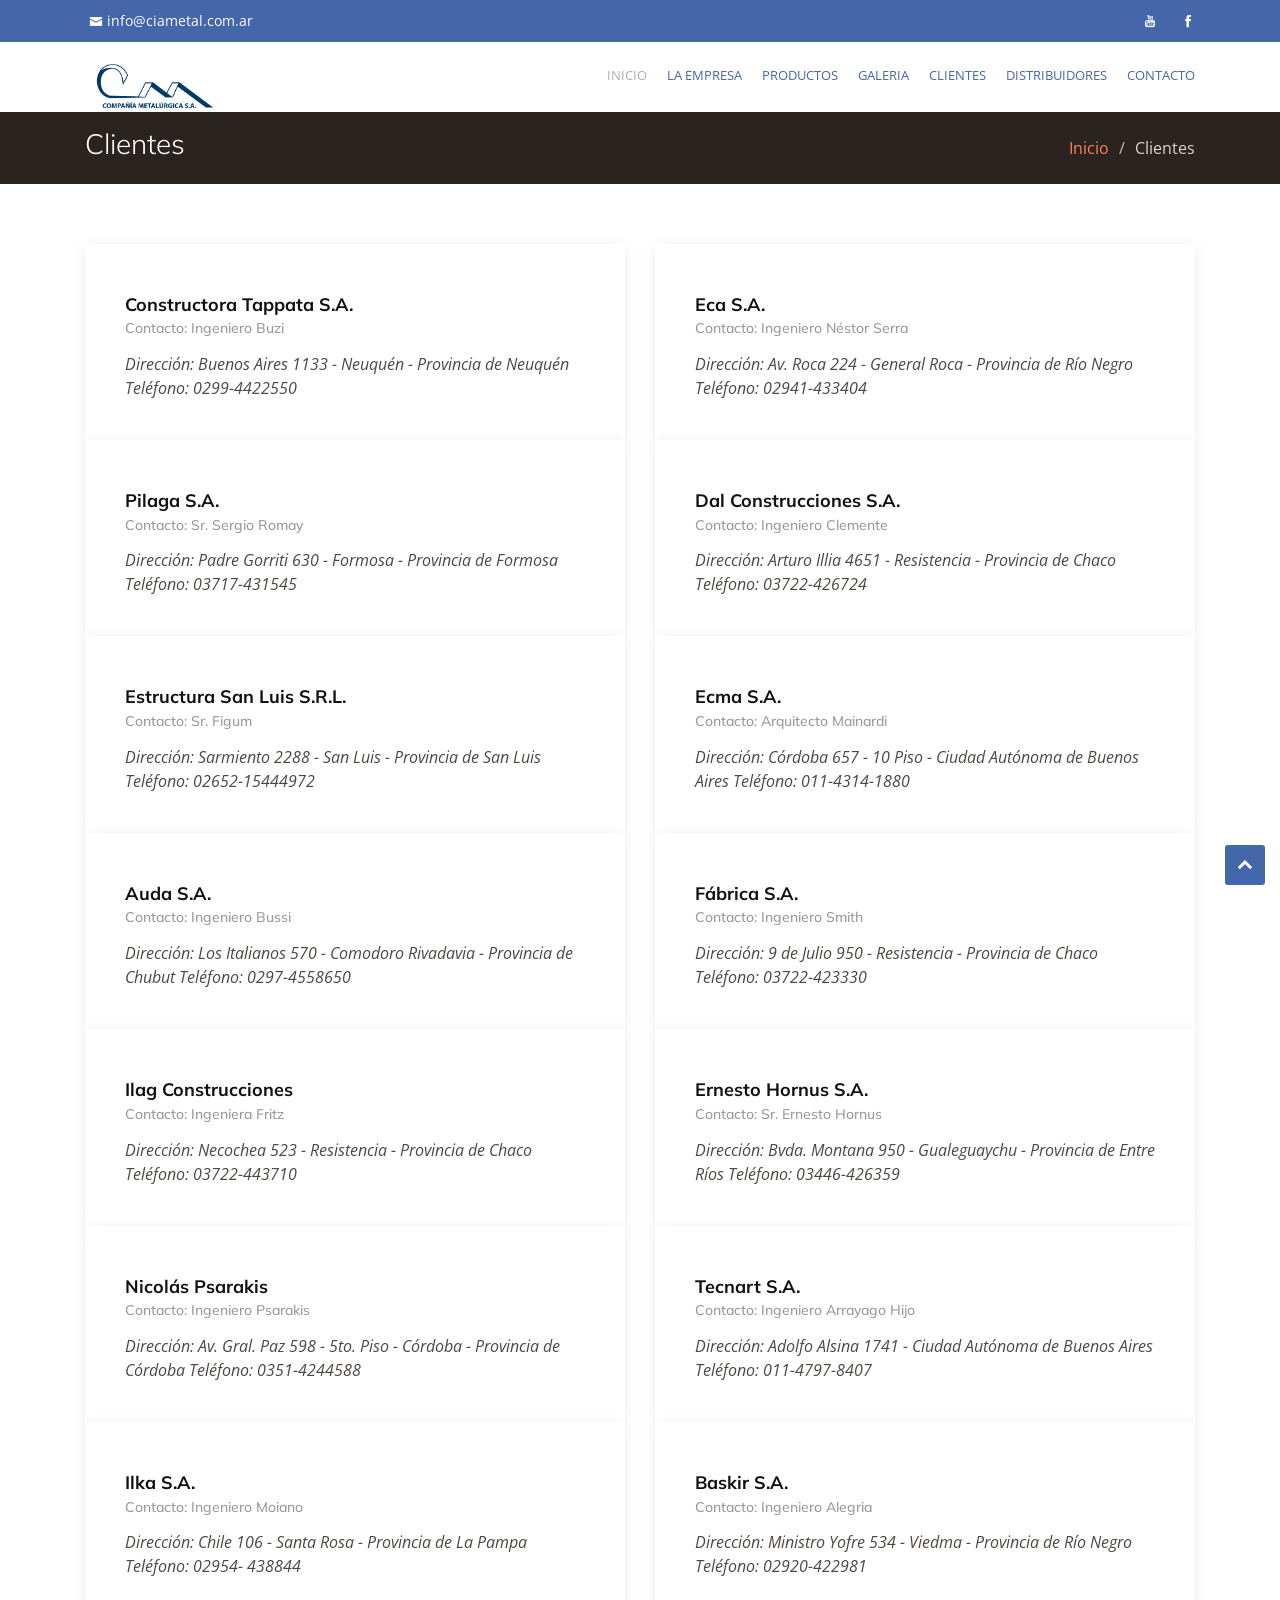
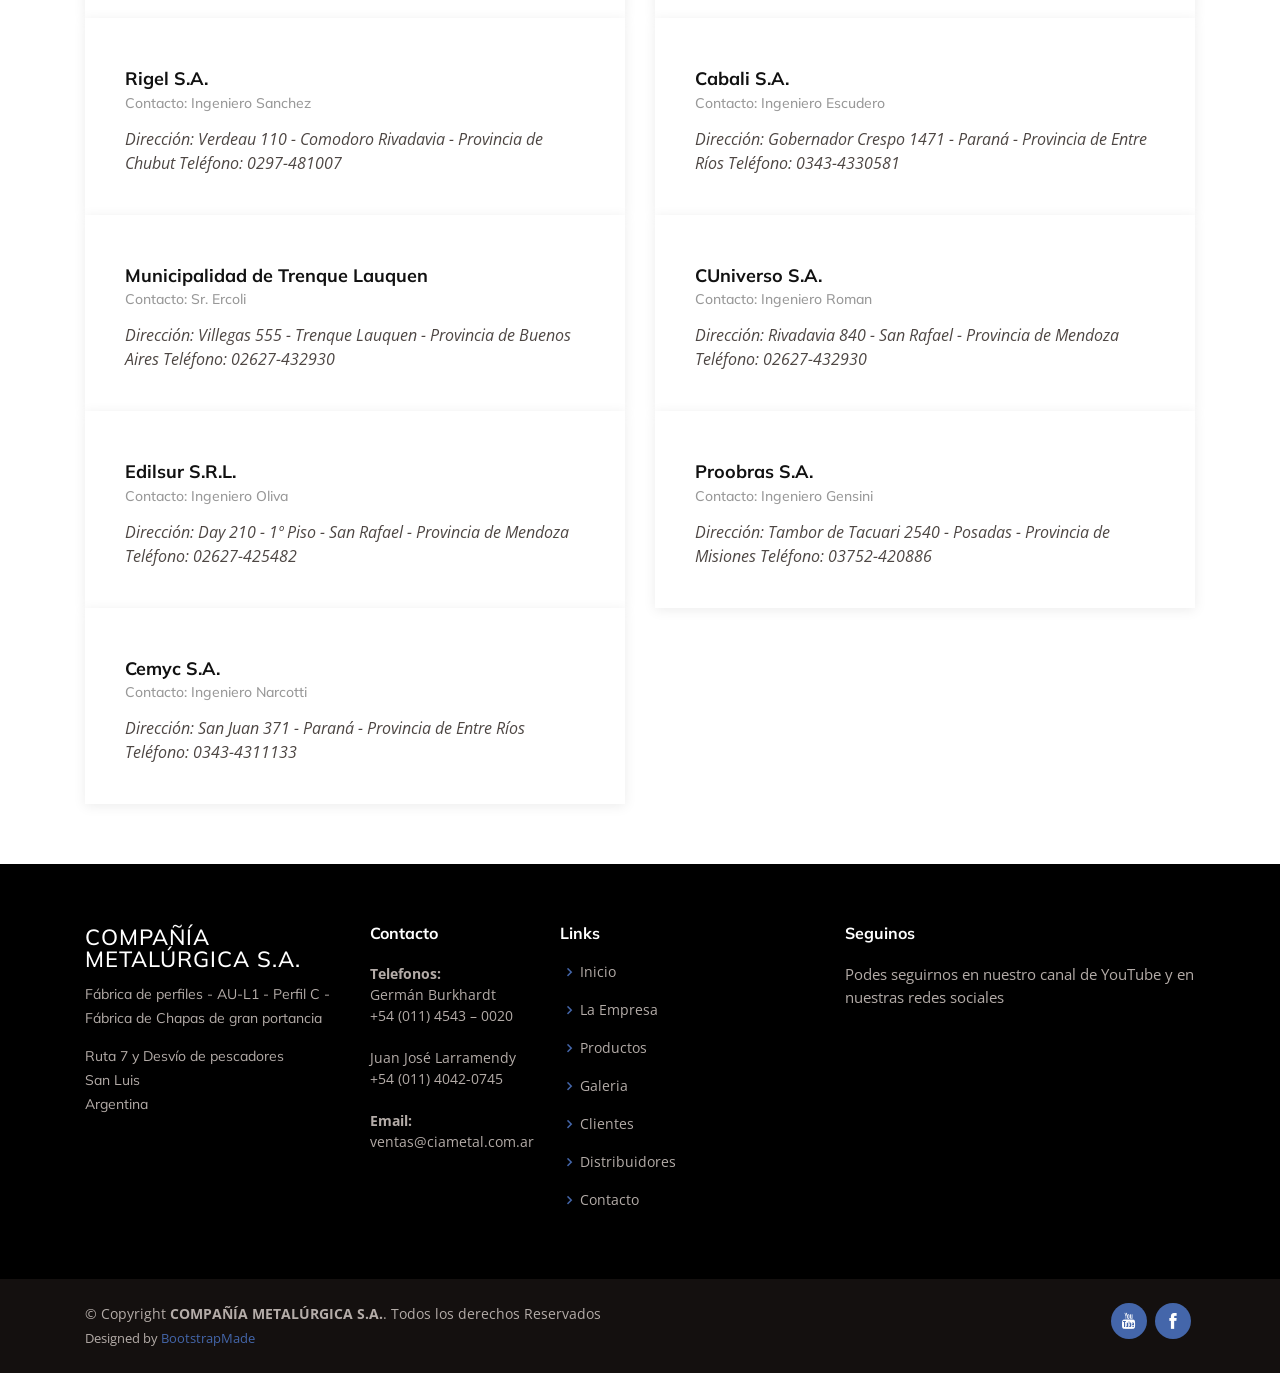
==== clientes.html @ a0fe84e1 "ver2 web" ====
<!DOCTYPE html>
<html lang="es">

<head>
  <meta charset="utf-8">
  <meta content="width=device-width, initial-scale=1.0" name="viewport">

  <title>COMPAÑÍA METALÚRGICA S.A</title>
  <meta content="" name="descriptison">
  <meta content="" name="keywords">

  <!-- Favicons -->
  <link href="assets/img/icono.jpg" rel="icon">
  <link href="assets/img/icono.jpg" rel="apple-touch-icon">

  <!-- Google Fonts -->
  <link href="https://fonts.googleapis.com/css?family=Open+Sans:300,300i,400,400i,600,600i,700,700i|Muli:300,300i,400,400i,500,500i,600,600i,700,700i|Poppins:300,300i,400,400i,500,500i,600,600i,700,700i" rel="stylesheet">

  <!-- Vendor CSS Files -->
  <link href="assets/vendor/bootstrap/css/bootstrap.min.css" rel="stylesheet">
  <link href="assets/vendor/icofont/icofont.min.css" rel="stylesheet">
  <link href="assets/vendor/boxicons/css/boxicons.min.css" rel="stylesheet">
  <link href="assets/vendor/animate.css/animate.min.css" rel="stylesheet">
  <link href="assets/vendor/venobox/venobox.css" rel="stylesheet">
  <link href="assets/vendor/owl.carousel/assets/owl.carousel.min.css" rel="stylesheet">
  <link href="assets/vendor/aos/aos.css" rel="stylesheet">

  <!-- Template Main CSS File -->
  <link href="assets/css/style.css" rel="stylesheet">

  <!-- =======================================================
  * Template Name: Flattern - v2.0.1
  * Template URL: https://bootstrapmade.com/flattern-multipurpose-bootstrap-template/
  * Author: BootstrapMade.com
  * License: https://bootstrapmade.com/license/
  ======================================================== -->
</head>

<body>

  <!-- ======= Top Bar ======= -->
  <section id="topbar" class="d-none d-lg-block">
    <div class="container d-flex">
      <div class="contact-info mr-auto">
        <i class="icofont-envelope"></i><a href="mailto:contact@example.com">info@ciametal.com.ar</a>
     <!--   <i class="icofont-phone"></i> +54  55488 55 -->
      </div>
      <div class="social-links">
        <a href="https://www.youtube.com/channel/UCcjMZsXqapHqZpVg-65POzA" class="YouTube"><i class="icofont-youtube"></i></a>
        <a href="https://www.facebook.com/ciametalurgica" class="facebook"><i class="icofont-facebook"></i></a>
      </div>
    </div>
  </section>

  <!-- ======= Header ======= -->
  <header id="header">
    <div class="container d-flex">

      <div class="logo mr-auto">
        <!-- <h1 class="text-light"><a href="index.html">COMPAÑÍA METALÚRGICA S.A.</a></h1>-->
        <!-- Uncomment below if you prefer to use an image logo -->
        <a href="index.html"><img src="assets/img/logo1.png" alt="" class="img-fluid"></a>
      </div>

      <nav class="nav-menu d-none d-lg-block">
        <ul>
          <li class="active"><a href="index.html">Inicio</a></li>
          <li><a href="laEmpresa.html">La empresa</a></li>
          <li><a href="productos.html">Productos</a></li>
          <li><a href="galeria.html">Galeria</a></li>
          <li><a href="clientes.html">Clientes</a></li>
          <li><a href="distribuidores.html">Distribuidores</a></li>
          <li><a href="contacto.html">Contacto</a></li>

        </ul>
      </nav><!-- .nav-menu -->

    </div>
  </header><!-- End Header -->

  <main id="main">

    <!-- ======= Breadcrumbs ======= -->
    <section id="breadcrumbs" class="breadcrumbs">
      <div class="container">

        <div class="d-flex justify-content-between align-items-center">
          <h2>Clientes</h2>
          <ol>
            <li><a href="index.html">Inicio</a></li>
            <li>Clientes</li>
          </ol>
        </div>

      </div>
    </section><!-- End Breadcrumbs -->

    <!-- ======= Testimonials Section ======= -->
    <section id="testimonials" class="testimonials">
      <div class="container">

        <div class="row">

          <div class="col-lg-6" data-aos="fade-up">
            <div class="testimonial-item">
              <h3>Constructora Tappata S.A.</h3>
              <h4>Contacto: Ingeniero Buzi</h4>
              <p>
                Dirección: Buenos Aires 1133 - Neuquén - Provincia de Neuquén
                Teléfono: 0299-4422550
              </p>
            </div>
          </div>

          <div class="col-lg-6" data-aos="fade-up">
            <div class="testimonial-item">
              <h3>Eca S.A.</h3>
              <h4>Contacto: Ingeniero Néstor Serra</h4>
              <p>
                Dirección: Av. Roca 224 - General Roca - Provincia de  Río Negro
                Teléfono: 02941-433404
              </p>
            </div>
          </div>

          <div class="col-lg-6" data-aos="fade-up">
            <div class="testimonial-item">
              <h3>Pilaga S.A.</h3>
              <h4>Contacto: Sr. Sergio Romay</h4>
              <p>
                Dirección: Padre Gorriti 630 - Formosa - Provincia de Formosa
                Teléfono: 03717-431545
              </p>
            </div>
          </div>

          <div class="col-lg-6" data-aos="fade-up">
            <div class="testimonial-item">
              <h3>Dal Construcciones S.A.</h3>
              <h4>Contacto: Ingeniero Clemente</h4>
              <p>
                Dirección: Arturo Illia 4651 - Resistencia - Provincia de Chaco
                Teléfono: 03722-426724
              </p>
            </div>
          </div>

          <div class="col-lg-6" data-aos="fade-up">
            <div class="testimonial-item">
              <h3>Estructura San Luis S.R.L.</h3>
              <h4>Contacto: Sr. Figum</h4>
              <p>
                Dirección: Sarmiento 2288 - San Luis - Provincia de San Luis
                Teléfono: 02652-15444972
              </p>
            </div>
          </div>

          <div class="col-lg-6" data-aos="fade-up">
            <div class="testimonial-item">
              <h3>Ecma S.A.</h3>
              <h4>Contacto: Arquitecto  Mainardi</h4>
              <p>
                Dirección: Córdoba 657 - 10 Piso - Ciudad Autónoma de Buenos Aires
                Teléfono: 011-4314-1880 
              </p>
            </div>
          </div>

          <div class="col-lg-6" data-aos="fade-up">
            <div class="testimonial-item">
              <h3>Auda S.A.</h3>
              <h4>Contacto: Ingeniero Bussi</h4>
              <p>
                Dirección: Los Italianos  570 - Comodoro Rivadavia - Provincia de Chubut
                Teléfono: 0297-4558650
              </p>
            </div>
          </div>

          <div class="col-lg-6" data-aos="fade-up">
            <div class="testimonial-item">
              <h3>Fábrica S.A.</h3>
              <h4>Contacto: Ingeniero Smith</h4>
              <p>
                Dirección: 9 de Julio 950 - Resistencia - Provincia de Chaco
                Teléfono: 03722-423330
              </p>
            </div>
          </div>

          <div class="col-lg-6" data-aos="fade-up">
            <div class="testimonial-item">
              <h3>Ilag Construcciones</h3>
              <h4>Contacto: Ingeniera Fritz</h4>
              <p>
                Dirección: Necochea 523 - Resistencia - Provincia de Chaco
                Teléfono: 03722-443710
              </p>
            </div>
          </div>

          <div class="col-lg-6" data-aos="fade-up">
            <div class="testimonial-item">
              <h3>Ernesto Hornus S.A.</h3>
              <h4>Contacto: Sr. Ernesto Hornus</h4>
              <p>
                Dirección: Bvda. Montana  950 - Gualeguaychu - Provincia de Entre Ríos
                Teléfono: 03446-426359
              </p>
            </div>
          </div>

          <div class="col-lg-6" data-aos="fade-up">
            <div class="testimonial-item">
              <h3>Nicolás Psarakis</h3>
              <h4>Contacto: Ingeniero Psarakis</h4>
              <p>
                Dirección: Av. Gral. Paz  598 - 5to. Piso - Córdoba - Provincia de  Córdoba
                Teléfono: 0351-4244588
              </p>
            </div>
          </div>

          <div class="col-lg-6" data-aos="fade-up">
            <div class="testimonial-item">
              <h3>Tecnart S.A.</h3>
              <h4>Contacto: Ingeniero Arrayago Hijo</h4>
              <p>
                Dirección: Adolfo Alsina 1741 - Ciudad Autónoma de Buenos Aires
                Teléfono: 011-4797-8407
              </p>
            </div>
          </div>

          <div class="col-lg-6" data-aos="fade-up">
            <div class="testimonial-item">
              <h3>Ilka S.A.</h3>
              <h4>Contacto: Ingeniero Moiano</h4>
              <p>
                Dirección: Chile 106 - Santa Rosa - Provincia de La Pampa
                Teléfono: 02954- 438844
              </p>
            </div>
          </div>

          <div class="col-lg-6" data-aos="fade-up">
            <div class="testimonial-item">
              <h3>Baskir S.A.</h3>
              <h4>Contacto: Ingeniero Alegria</h4>
              <p>
                Dirección: Ministro Yofre 534 - Viedma - Provincia de Río Negro
                Teléfono: 02920-422981
              </p>
            </div>
          </div>

          <div class="col-lg-6" data-aos="fade-up">
            <div class="testimonial-item">
              <h3>Rigel S.A.</h3>
              <h4>Contacto: Ingeniero Sanchez</h4>
              <p>
                Dirección: Verdeau 110 - Comodoro Rivadavia - Provincia de Chubut
                Teléfono: 0297-481007
              </p>
            </div>
          </div>

          <div class="col-lg-6" data-aos="fade-up">
            <div class="testimonial-item">
              <h3>Cabali S.A.</h3>
              <h4>Contacto: Ingeniero Escudero</h4>
              <p>
                Dirección: Gobernador Crespo 1471 - Paraná - Provincia de Entre Ríos
                Teléfono: 0343-4330581
              </p>
            </div>
          </div>

          <div class="col-lg-6" data-aos="fade-up">
            <div class="testimonial-item">
              <h3>Municipalidad de Trenque Lauquen</h3>
              <h4>Contacto: Sr.  Ercoli</h4>
              <p>
                Dirección: Villegas 555 - Trenque Lauquen - Provincia de Buenos Aires
                Teléfono: 02627-432930
              </p>
            </div>
          </div>

          <div class="col-lg-6" data-aos="fade-up">
            <div class="testimonial-item">
              <h3>CUniverso S.A.</h3>
              <h4>Contacto: Ingeniero Roman</h4>
              <p>
                Dirección: Rivadavia 840 - San Rafael - Provincia de Mendoza
                Teléfono: 02627-432930
              </p>
            </div>
          </div>

          <div class="col-lg-6" data-aos="fade-up">
            <div class="testimonial-item">
              <h3>Edilsur S.R.L.</h3>
              <h4>Contacto: Ingeniero Oliva</h4>
              <p>
                Dirección: Day 210 - 1º Piso - San Rafael - Provincia de Mendoza
                Teléfono: 02627-425482
              </p>
            </div>
          </div>

          <div class="col-lg-6" data-aos="fade-up">
            <div class="testimonial-item">
              <h3>Proobras S.A.</h3>
              <h4>Contacto: Ingeniero Gensini</h4>
              <p>
                Dirección: Tambor de Tacuari 2540 - Posadas - Provincia de Misiones
                Teléfono: 03752-420886
              </p>
            </div>
          </div>

          <div class="col-lg-6" data-aos="fade-up">
            <div class="testimonial-item">
              <h3>Cemyc S.A.</h3>
              <h4>Contacto: Ingeniero Narcotti</h4>
              <p>
                Dirección: San Juan 371 - Paraná - Provincia de Entre Ríos
                Teléfono: 0343-4311133
              </p>
            </div>
          </div>

        </div>

      </div>
    </section><!-- End Testimonials Section -->

  </main><!-- End #main -->

  <!-- ======= Footer ======= -->
  <footer id="footer">

    <div class="footer-top">
      <div class="container">
        <div class="row">

          <div class="col-lg-3 col-md-6 footer-contact">
            <h3>COMPAÑÍA METALÚRGICA S.A.</h3>
            <p>Fábrica de perfiles - AU-L1 - Perfil C - Fábrica de Chapas de gran portancia</p>
            <h3></h3>
            <p>
               Ruta 7 y Desvío de pescadores<br>
               San Luis<br>
               Argentina<br><br>
            </p>
          </div>

          <div class="col-lg-2 col-md-6 footer-links">
            <h4>Contacto</h4>
            
              <p>
              <strong>Telefonos:</strong><br> Germán Burkhardt<br>+54 (011) 4543 – 0020<br><br>
              Juan José Larramendy +54 (011) 4042-0745<br><br>
              <strong>Email:</strong> ventas@ciametal.com.ar<br>
            </p>
            
          </div>

          <div class="col-lg-3 col-md-6 footer-links">
            <h4>Links</h4>
            <ul>
              <li><i class="bx bx-chevron-right"></i> <a href="index.html">Inicio</a></li>
              <li><i class="bx bx-chevron-right"></i> <a href="laEmpresa.html">La Empresa</a></li>
              <li><i class="bx bx-chevron-right"></i> <a href="productos.html">Productos</a></li>
              <li><i class="bx bx-chevron-right"></i> <a href="galeria.html">Galeria</a></li>
              <li><i class="bx bx-chevron-right"></i> <a href="clientes.html">Clientes</a></li>
              <li><i class="bx bx-chevron-right"></i> <a href="distribuidores.html">Distribuidores</a></li>
              <li><i class="bx bx-chevron-right"></i> <a href="contacto.html">Contacto</a></li>
            </ul>
          </div>

          <div class="col-lg-4 col-md-6 footer-newsletter">
            <h4>Seguinos</h4>
            <p>Podes seguirnos en nuestro canal de YouTube y en nuestras redes sociales</p>
        
          </div>

        </div>
      </div>
    </div>

    <div class="container d-md-flex py-4">

      <div class="mr-md-auto text-center text-md-left">
        <div class="copyright">
          &copy; Copyright <strong><span>COMPAÑÍA METALÚRGICA S.A.</span></strong>. Todos los derechos Reservados
        </div>
        <div class="credits">
          <!-- All the links in the footer should remain intact. -->
          <!-- You can delete the links only if you purchased the pro version. -->
          <!-- Licensing information: https://bootstrapmade.com/license/ -->
          <!-- Purchase the pro version with working PHP/AJAX contact form: https://bootstrapmade.com/flattern-multipurpose-bootstrap-template/ -->
          Designed by <a href="https://bootstrapmade.com/">BootstrapMade</a>
        </div>
      </div>
      <div class="social-links text-center text-md-right pt-3 pt-md-0">
        <a href="https://www.youtube.com/channel/UCcjMZsXqapHqZpVg-65POzA" class="YouTube"><i class="icofont-youtube"></i></a>
        <a href="https://www.facebook.com/ciametalurgica" class="facebook"><i class="icofont-facebook"></i></a>
      </div>
    </div>
  </footer><!-- End Footer -->

  <a href="#" class="back-to-top"><i class="icofont-simple-up"></i></a>

  <!-- Vendor JS Files -->
  <script src="assets/vendor/jquery/jquery.min.js"></script>
  <script src="assets/vendor/bootstrap/js/bootstrap.bundle.min.js"></script>
  <script src="assets/vendor/jquery.easing/jquery.easing.min.js"></script>
  <script src="assets/vendor/php-email-form/validate.js"></script>
  <script src="assets/vendor/jquery-sticky/jquery.sticky.js"></script>
  <script src="assets/vendor/isotope-layout/isotope.pkgd.min.js"></script>
  <script src="assets/vendor/venobox/venobox.min.js"></script>
  <script src="assets/vendor/waypoints/jquery.waypoints.min.js"></script>
  <script src="assets/vendor/owl.carousel/owl.carousel.min.js"></script>
  <script src="assets/vendor/aos/aos.js"></script>

  <!-- Template Main JS File -->
  <script src="assets/js/main.js"></script>

</body>

</html>
---- assets/css/style.css ----
/**
* Template Name: Flattern - v2.0.1
* Template URL: https://bootstrapmade.com/flattern-multipurpose-bootstrap-template/
* Author: BootstrapMade.com
* License: https://bootstrapmade.com/license/
*/

/*--------------------------------------------------------------
# General
--------------------------------------------------------------*/
body {
  font-family: "Open Sans", sans-serif;
  color: #4d4643;
}

a {
  color: #4466AA;
}

a:hover {
  color: #4466AA;
  text-decoration: none;
}

h1, h2, h3, h4, h5, h6 {
  font-family: "Muli", sans-serif;
}

/*--------------------------------------------------------------
# Back to top button
--------------------------------------------------------------*/
.back-to-top {
  position: fixed;
  display: none;
  width: 40px;
  height: 40px;
  border-radius: 3px;
  right: 15px;
  bottom: 15px;
  background: #4466AA;
  color: #fff;
  transition: display 0.5s ease-in-out;
  z-index: 99999;
}

.back-to-top i {
  font-size: 24px;
  position: absolute;
  top: 8px;
  left: 8px;
}

.back-to-top:hover {
  color: #fff;
  background: #4466AA;
  transition: 0.3s ease-in-out;
}

/*--------------------------------------------------------------
# Disable AOS delay on mobile
--------------------------------------------------------------*/
@media screen and (max-width: 768px) {
  [data-aos-delay] {
    transition-delay: 0 !important;
  }
}

/*--------------------------------------------------------------
# Top Bar
--------------------------------------------------------------*/
#topbar {
  background: #4466AA;   /*  rec superior*/
  padding: 10px 0;
  font-size: 14px;
}

#topbar .contact-info a {
  line-height: 1;
  color: #ffffff; /*color letra mail*/
  transition: 0.3s;
}

#topbar .contact-info a:hover {
  color: #aaaaaa;
}

#topbar .contact-info i {
  color: #ffffff;
  padding: 4px;
}

#topbar .contact-info .icofont-phone {
  padding-left: 20px;
  margin-left: 20px;
  border-left: 1px solid #ffffff; /*linea divisoria*/
}

#topbar .social-links a {
  color: #ffffff;
  padding: 4px 0 4px 20px;
  display: inline-block;
  line-height: 1px;
  transition: 0.3s;
}

#topbar .social-links a:hover {
  color: #aaaaaa;
}

/*--------------------------------------------------------------
# Header
--------------------------------------------------------------*/
#header {
  height: 70px;
  transition: all 0.5s;
  z-index: 997;
  transition: all 0.5s;
  padding: 10px 0;
  background: #fff;
}

#header.header-scrolled {
  box-shadow: 0px 0px 20px 0px rgba(0, 0, 0, 0.1);
}

#header .logo h1 {
  font-size: 28px;
  margin: 0;
  padding: 10px 0;
  line-height: 1;
  font-weight: 400;
  letter-spacing: 1px;
  text-transform: uppercase;
}

#header .logo h1 a, #header .logo h1 a:hover {
  color: #2b2320;
  text-decoration: none;
}

#header .logo img {
  padding: 0;
  margin: 0;
  max-height: 70px;  /*tamaño logo*/
}


/*--------------------------------------------------------------
# Navigation Menu
--------------------------------------------------------------*/
/* Desktop Navigation */
.nav-menu, .nav-menu * {
  margin: 0;
  padding: 0;
  list-style: none;
}

.nav-menu > ul > li {
  position: relative;
  white-space: nowrap;
  float: left;
}

.nav-menu > ul > li + li {
  padding-left: 20px;
}

.nav-menu a {
  display: block;
  position: relative;
  color: #4466AA; /*color letras menu*/
  padding: 14px 0 15px 0;
  transition: 0.3s;
  font-size: 13px;
  font-family: "Open Sans", sans-serif;
  text-transform: uppercase;
}

.nav-menu a:hover, .nav-menu .active > a, .nav-menu li:hover > a {
  color: #b4aca8;
  text-decoration: none;
}

.nav-menu .drop-down ul {
  display: block;
  position: absolute;
  left: 20px;
  top: calc(100% + 30px);
  z-index: 99;
  opacity: 0;
  visibility: hidden;
  padding: 10px 0;
  background: #fff;
  box-shadow: 0px 0px 30px rgba(127, 137, 161, 0.25);
  transition: ease all 0.3s;
}

.nav-menu .drop-down:hover > ul {
  opacity: 1;
  top: 100%;
  visibility: visible;
}

.nav-menu .drop-down li {
  min-width: 180px;
  position: relative;
}

.nav-menu .drop-down ul a {
  padding: 10px 20px;
  font-size: 13px;
  font-weight: 500;
  text-transform: none;
  color: #581601;
}

.nav-menu .drop-down ul a:hover, .nav-menu .drop-down ul .active > a, .nav-menu .drop-down ul li:hover > a {
  color: #f03c02;
}

.nav-menu .drop-down > a:after {
  content: "\ea99";
  font-family: IcoFont;
  padding-left: 5px;
}

.nav-menu .drop-down .drop-down ul {
  top: 0;
  left: calc(100% - 30px);
}

.nav-menu .drop-down .drop-down:hover > ul {
  opacity: 1;
  top: 0;
  left: 100%;
}

.nav-menu .drop-down .drop-down > a {
  padding-right: 35px;
}

.nav-menu .drop-down .drop-down > a:after {
  content: "\eaa0";
  font-family: IcoFont;
  position: absolute;
  right: 15px;
}

@media (max-width: 1366px) {
  .nav-menu .drop-down .drop-down ul {
    left: -90%;
  }
  .nav-menu .drop-down .drop-down:hover > ul {
    left: -100%;
  }
  .nav-menu .drop-down .drop-down > a:after {
    content: "\ea9d";
  }
}

/* Mobile Navigation */
.mobile-nav-toggle {
  position: fixed;
  right: 15px;
  top: 20px;
  z-index: 9998;
  border: 0;
  background: none;
  font-size: 24px;
  transition: all 0.4s;
  outline: none !important;
  line-height: 1;
  cursor: pointer;
  text-align: right;
}

.mobile-nav-toggle i {
  color: #65534c;
}

.mobile-nav {
  position: fixed;
  top: 55px;
  right: 15px;
  bottom: 15px;
  left: 15px;
  z-index: 9999;
  overflow-y: auto;
  background: #fff;
  transition: ease-in-out 0.2s;
  opacity: 0;
  visibility: hidden;
  border-radius: 10px;
  padding: 10px 0;
}

.mobile-nav * {
  margin: 0;
  padding: 0;
  list-style: none;
}

.mobile-nav a {
  display: block;
  position: relative;
  color: #2b2320;
  padding: 10px 20px;
  font-weight: 500;
  outline: none;
  text-transform: uppercase;
  font-size: 14px;
}

.mobile-nav a:hover, .mobile-nav .active > a, .mobile-nav li:hover > a {
  color: #f03c02;
  text-decoration: none;
}

.mobile-nav .drop-down > a:after {
  content: "\ea99";
  font-family: IcoFont;
  padding-left: 10px;
  position: absolute;
  right: 15px;
}

.mobile-nav .active.drop-down > a:after {
  content: "\eaa1";
}

.mobile-nav .drop-down > a {
  padding-right: 35px;
}

.mobile-nav .drop-down ul {
  display: none;
  overflow: hidden;
}

.mobile-nav .drop-down li {
  padding-left: 20px;
}

.mobile-nav-overly {
  width: 100%;
  height: 100%;
  z-index: 9997;
  top: 0;
  left: 0;
  position: fixed;
  background: rgba(14, 11, 10, 0.6);
  overflow: hidden;
  display: none;
  transition: ease-in-out 0.2s;
}

.mobile-nav-active {
  overflow: hidden;
}

.mobile-nav-active .mobile-nav {
  opacity: 1;
  visibility: visible;
}

.mobile-nav-active .mobile-nav-toggle i {
  color: #fff;
}

/*--------------------------------------------------------------
# Hero Section
--------------------------------------------------------------*/
#hero {
  width: 100%;
  height: 70vh;
  overflow: hidden;
  position: relative;
  padding: 0;
}

#hero .carousel, #hero .carousel-inner, #hero .carousel-item, #hero .carousel-item::before {
  background-size: cover;
  background-position: center;
  background-repeat: no-repeat;
  position: absolute;
  top: 0;
  right: 0;
  left: 0;
  bottom: 0;
}

#hero .carousel-container {
  display: flex;
  align-items: flex-end;
  justify-content: center;
  position: absolute;
  bottom: 60px;
  top: 110px;
  left: 50px;
  right: 50px;
}

#hero .carousel-content {
  background: rgba(28, 23, 21, 0.7);
  padding: 20px;
  color: #fff;
  -webkit-animation-duration: .5s;
  animation-duration: .5s;
  border-top: 5px solid #4466AA; /*linea recuadro*/
}

#hero .carousel-content h2 {
  color: #fff;
  margin-bottom: 30px;
  font-size: 28px;
  font-weight: 700;
}

#hero .btn-get-started {
  font-family: "Muli", sans-serif;
  font-weight: 500;
  font-size: 14px;
  letter-spacing: 1px;
  display: inline-block;
  padding: 12px 32px;
  border-radius: 4px;
  transition: 0.5s;
  line-height: 1;
  margin: 10px;
  color: #fff;
  -webkit-animation-delay: 0.8s;
  animation-delay: 0.8s;
  border: 2px solid #4466AA;  /*color recuadro*/
}

#hero .btn-get-started:hover {
  background: #4466AA; /* recuadro*/
  color: #fff;
  text-decoration: none;
}

#hero .carousel-inner .carousel-item {
  transition-property: opacity;
}

#hero .carousel-inner .carousel-item,
#hero .carousel-inner .active.carousel-item-left,
#hero .carousel-inner .active.carousel-item-right {
  opacity: 0;
}

#hero .carousel-inner .active,
#hero .carousel-inner .carousel-item-next.carousel-item-left,
#hero .carousel-inner .carousel-item-prev.carousel-item-right {
  opacity: 1;
  transition: 0.5s;
}

#hero .carousel-inner .carousel-item-next,
#hero .carousel-inner .carousel-item-prev,
#hero .carousel-inner .active.carousel-item-left,
#hero .carousel-inner .active.carousel-item-right {
  left: 0;
  transform: translate3d(0, 0, 0);
}

#hero .carousel-control-prev, #hero .carousel-control-next {
  width: 10%;
}

#hero .carousel-control-next-icon, #hero .carousel-control-prev-icon {
  background: none;
  font-size: 48px;
  line-height: 1;
  width: auto;
  height: auto;
}

#hero .carousel-indicators li {
  cursor: pointer;
}

@media (min-width: 1024px) {
  #hero .carousel-content {
    width: 60%;
  }
  #hero .carousel-control-prev, #hero .carousel-control-next {
    width: 5%;
  }
}

@media (max-width: 992px) {
  #hero {
    height: calc(100vh - 70px);
  }
  #hero .carousel-content h2 {
    margin-bottom: 15px;
    font-size: 22px;
  }
  #hero .carousel-content p {
    font-size: 15px;
  }
}

@media (max-height: 500px) {
  #hero {
    height: 120vh;
  }
}

/*--------------------------------------------------------------
# Sections General
--------------------------------------------------------------*/
section {
  padding: 60px 0;
  overflow: hidden;
}

.section-bg {
  background-color: #f6f3f2;
}

.section-title {
  padding-bottom: 30px;
  text-align: center;
}

.section-title h2 {
  font-size: 28px;
  font-weight: 300;
  margin-bottom: 20px;
  padding-bottom: 0;
  color: #65534c;
}

.section-title h2 strong {
  font-weight: 700;
}

.section-title p {
  margin-bottom: 0;
}

/*--------------------------------------------------------------
# Breadcrumbs
--------------------------------------------------------------*/
.breadcrumbs {
  padding: 15px 0;
  background: #2b2320;
  min-height: 40px;
}

.breadcrumbs h2 {
  font-size: 28px;
  font-weight: 300;
  color: #fff;
}

.breadcrumbs ol {
  display: flex;
  flex-wrap: wrap;
  list-style: none;
  padding: 0;
  margin: 0;
  color: #ded5d2;
}

.breadcrumbs ol a {
  color: #fe825a;
}

.breadcrumbs ol li + li {
  padding-left: 10px;
}

.breadcrumbs ol li + li::before {
  display: inline-block;
  padding-right: 10px;
  color: #c8bab5;
  content: "/";
}

@media (max-width: 768px) {
  .breadcrumbs .d-flex {
    display: block !important;
  }
  .breadcrumbs ol {
    display: block;
  }
  .breadcrumbs ol li {
    display: inline-block;
  }
}

/*--------------------------------------------------------------
# Cta
--------------------------------------------------------------*/
.cta {
  background: #f3f1f0;
  padding: 60px 0;
  color: #574741; /*color letra vendemos */
}

.cta h3 {
  font-size: 28px;
  font-weight: 700;
}

.cta h3 span {
  color: #4466AA;
}

.cta p {
  padding: 0;
  margin: 0;
}

.cta .cta-btn {
  font-family: "Poppins", sans-serif;
  text-transform: uppercase;
  font-weight: 500;
  font-size: 14px;
  letter-spacing: 1px;
  display: inline-block;
  padding: 10px 25px;
  border-radius: 2px;
  transition: 0.4s;
  margin: 10px;
  border-radius: 4px;
  border: 2px solid #4466AA;
  color: #4466AA;
  background: #fff;
}

.cta .cta-btn:hover {
  background: #4466AA;
  color: #fff;
}

@media (max-width: 1024px) {
  .cta {
    background-attachment: scroll;
  }
}

@media (min-width: 769px) {
  .cta .cta-btn-container {
    display: flex;
    align-items: center;
    justify-content: flex-end;
  }
}

/*--------------------------------------------------------------
# Services
--------------------------------------------------------------*/
.services .icon-box {
  padding: 50px 20px;
  margin-top: 35px;
  margin-bottom: 25px;
  text-align: center;
  border: 1px solid #ebe6e4;
  height: 200px;
  position: relative;
  background: #faf9f8;
}

.services .icon {
  position: absolute;
  top: -36px;
  left: calc(50% - 36px);
  transition: 0.2s;
  border-radius: 50%;
  border: 6px solid #fff;
  display: flex;
  justify-content: center;
  align-items: center;
  flex-direction: column;
  text-align: center;
  width: 72px;
  height: 72px;
  background: #4466AA;
}

.services .icon i {
  color: #fff;
  font-size: 24px;
}

.services .title {
  font-weight: 700;
  margin-bottom: 15px;
  font-size: 18px;
  text-transform: uppercase;
}

.services .title a {
  color: #343a40;
}

.services .icon-box:hover .icon {
  background: #fff;
  border: 2px solid #4466AA;
}

.services .icon-box:hover .icon i {
  color: #4466AA;
}

.services .icon-box:hover .title a {
  color: #4466AA;
}

.services .description {
  line-height: 24px;
  font-size: 14px;
}

/*--------------------------------------------------------------
# Portfolio
--------------------------------------------------------------*/
.portfolio #portfolio-flters {
  padding: 0;
  margin: 0 auto 50px auto;
  list-style: none;
  text-align: center;
}

.portfolio #portfolio-flters li {
  cursor: pointer;
  display: inline-block;
  padding: 8px 20px 10px 20px;
  font-size: 14px;
  font-weight: 400;
  line-height: 1;
  text-transform: uppercase;
  color: #4d4643;
  transition: all 0.3s;
  border-radius: 50px;
}

.portfolio #portfolio-flters li:hover, .portfolio #portfolio-flters li.filter-active {
  color: #fff;
  background: #4466AA;
}

.portfolio #portfolio-flters li:last-child {
  margin-right: 0;
}

.portfolio .portfolio-item {
  margin-bottom: 30px;
}

.portfolio .portfolio-item .portfolio-info {
  opacity: 0;
  position: absolute;
  left: 30px;
  right: 30px;
  bottom: 0;
  z-index: 3;
  transition: all ease-in-out 0.3s;
  background: rgba(255, 255, 255, 0.9);
  padding: 15px;
}

.portfolio .portfolio-item .portfolio-info h4 {
  font-size: 18px;
  color: #fff;
  font-weight: 600;
  color: #2b2320;
}

.portfolio .portfolio-item .portfolio-info p {
  color: #65534c;
  font-size: 14px;
  margin-bottom: 0;
}

.portfolio .portfolio-item .portfolio-info .preview-link, .portfolio .portfolio-item .portfolio-info .details-link {
  position: absolute;
  right: 40px;
  font-size: 24px;
  top: calc(50% - 18px);
  color: #483b36;
}

.portfolio .portfolio-item .portfolio-info .preview-link:hover, .portfolio .portfolio-item .portfolio-info .details-link:hover {
  color: #f03c02;
}

.portfolio .portfolio-item .portfolio-info .details-link {
  right: 10px;
}

.portfolio .portfolio-item .portfolio-links {
  opacity: 0;
  left: 0;
  right: 0;
  text-align: center;
  z-index: 3;
  position: absolute;
  transition: all ease-in-out 0.3s;
}

.portfolio .portfolio-item .portfolio-links a {
  color: #fff;
  margin: 0 2px;
  font-size: 28px;
  display: inline-block;
  transition: 0.3s;
}

.portfolio .portfolio-item .portfolio-links a:hover {
  color: #fe825a;
}

.portfolio .portfolio-item:hover .portfolio-info {
  opacity: 1;
  bottom: 20px;
}

/*--------------------------------------------------------------
# Clients
--------------------------------------------------------------*/
.clients .clients-wrap {
  border-top: 1px solid #f1eeed;
  border-left: 1px solid #f1eeed;
}

.clients .client-logo {
  padding: 20px;
  display: flex;
  justify-content: center;
  align-items: center;
  border-right: 1px solid #f1eeed;
  border-bottom: 1px solid #f1eeed;
  overflow: hidden;
  background: #fff;
  height: 100px;
}

.clients .client-logo img {
  transition: all 0.3s ease-in-out;
  height: 36px;
  -webkit-filter: grayscale(100%);
  filter: grayscale(100%);
}

.clients .client-logo:hover img {
  -webkit-filter: none;
  filter: none;
  transform: scale(1.1);
}

/*--------------------------------------------------------------
# About Us
--------------------------------------------------------------*/
.about-us .content {
  padding: 30px 0;
}

.about-us .content h3 {
  font-weight: 700;
  font-size: 34px;
}

.about-us .content p {
  margin-bottom: 0;
}

.about-us .content .icon-box {
  margin-top: 25px;
}

.about-us .content .icon-box h4 {
  font-size: 20px;
  font-weight: 700;
  margin: 5px 0 10px 60px;
}

.about-us .content .icon-box i {
  font-size: 48px;
  float: left;
  color: #4466AA;
}

.about-us .content .icon-box p {
  font-size: 15px;
  color: #90847f;
  margin-left: 60px;
}

.about-us .image {
  background: url("../img/about.jpg") center center no-repeat;
  background-size: cover;
  min-height: 400px;
}

@media (max-width: 991px) {
  .about-us .image {
    text-align: center;
  }
  .about-us .image img {
    max-width: 80%;
  }
}

@media (max-width: 667px) {
  .about-us .image img {
    max-width: 100%;
  }
}

/*--------------------------------------------------------------
# Our Team
--------------------------------------------------------------*/
.team .member {
  margin-bottom: 20px;
  overflow: hidden;
  text-align: center;
  border-radius: 5px;
  background: #fff;
  box-shadow: 0px 2px 15px rgba(0, 0, 0, 0.1);
}

.team .member .member-img {
  position: relative;
  overflow: hidden;
}

.team .member .social {
  position: absolute;
  left: 0;
  bottom: 0;
  right: 0;
  height: 40px;
  opacity: 0;
  transition: ease-in-out 0.3s;
  text-align: center;
  background: rgba(255, 255, 255, 0.85);
}

.team .member .social a {
  transition: color 0.3s;
  color: #2b2320;
  margin: 0 10px;
  padding-top: 8px;
  display: inline-block;
}

.team .member .social a:hover {
  color: #f03c02;
}

.team .member .social i {
  font-size: 18px;
  margin: 0 2px;
}

.team .member .member-info {
  padding: 25px 15px;
}

.team .member .member-info h4 {
  font-weight: 700;
  margin-bottom: 5px;
  font-size: 18px;
  color: #2b2320;
}

.team .member .member-info span {
  display: block;
  font-size: 13px;
  font-weight: 400;
  color: #b4aca8;
}

.team .member .member-info p {
  font-style: italic;
  font-size: 14px;
  line-height: 26px;
  color: #847872;
}

.team .member:hover .social {
  opacity: 1;
}

/*--------------------------------------------------------------
# Our Skills
--------------------------------------------------------------*/
.skills .progress {
  height: 50px;
  display: block;
  background: none;
}

.skills .progress .skill {
  padding: 0;
  margin: 0 0 6px 0;
  text-transform: uppercase;
  display: block;
  font-weight: 600;
  font-family: "Poppins", sans-serif;
  color: #2b2320;
}

.skills .progress .skill .val {
  float: right;
  font-style: normal;
}

.skills .progress-bar-wrap {
  background: #ded5d2;
}

.skills .progress-bar {
  width: 1px;
  height: 10px;
  transition: .9s;
  background-color: #f03c02;
}

/*--------------------------------------------------------------
# Features
--------------------------------------------------------------*/
.features {
  padding-top: 0;
}

.features .nav-tabs {
  border: 0;
}

.features .nav-link {
  border: 0;
  padding: 25px 20px;
  transition: 0.3s;
  color: #2b2320;
}

.features .nav-link:hover {
  color: #f03c02;
}

.features .nav-link h4 {
  font-size: 18px;
  font-weight: 600;
}

.features .nav-link p {
  font-size: 14px;
  margin-bottom: 0;
}

.features .nav-link.active {
  box-shadow: 0px 0 15px rgba(0, 0, 0, 0.12);
  color: #f03c02;
}

.features .tab-pane.active {
  -webkit-animation: slide-down 0.5s ease-out;
  animation: slide-down 0.5s ease-out;
}

@-webkit-keyframes slide-down {
  0% {
    opacity: 0;
  }
  100% {
    opacity: 1;
  }
}

@keyframes slide-down {
  0% {
    opacity: 0;
  }
  100% {
    opacity: 1;
  }
}

/*--------------------------------------------------------------
# Pricing
--------------------------------------------------------------*/
.pricing .box {
  padding: 20px;
  background: #f3f1f0;
  text-align: center;
  border-radius: 8px;
  position: relative;
  overflow: hidden;
}

.pricing h3 {
  font-weight: 400;
  padding: 15px;
  font-size: 18px;
  text-transform: uppercase;
  font-weight: 600;
  color: #2b2320;
}

.pricing h4 {
  font-size: 42px;
  color: #f03c02;
  font-weight: 500;
  font-family: "Open Sans", sans-serif;
  margin-bottom: 20px;
}

.pricing h4 sup {
  font-size: 20px;
  top: -15px;
  left: -3px;
}

.pricing h4 span {
  color: #bababa;
  font-size: 16px;
  font-weight: 300;
}

.pricing ul {
  padding: 0;
  list-style: none;
  color: #2b2320;
  text-align: center;
  line-height: 20px;
  font-size: 14px;
}

.pricing ul li {
  padding-bottom: 16px;
}

.pricing ul .na {
  color: #ccc;
  text-decoration: line-through;
}

.pricing .btn-wrap {
  padding: 15px;
  text-align: center;
}

.pricing .btn-buy {
  color: #9c847b;
  border: 2px solid #e9e3e1;
  display: inline-block;
  padding: 10px 40px 12px 40px;
  border-radius: 4px;
  transition: none;
  font-size: 14px;
  font-weight: 400;
  font-family: "Muli", sans-serif;
  font-weight: 600;
  transition: 0.3s;
}

.pricing .btn-buy:hover {
  color: #f03c02;
  border-color: #f03c02;
}

.pricing .featured {
  background: #fd5c28;
  box-shadow: none;
}

.pricing .featured h3, .pricing .featured h4, .pricing .featured h4 span, .pricing .featured ul, .pricing .featured ul .na {
  color: #fff;
}

.pricing .featured .btn-wrap {
  padding: 15px;
  text-align: center;
}

.pricing .featured .btn-buy {
  color: #fff;
  border-color: rgba(255, 255, 255, 0.5);
}

.pricing .featured .btn-buy:hover {
  color: #f03c02;
  background: #fff;
  border-color: #fff;
}

/*--------------------------------------------------------------
# Cta Pricing
--------------------------------------------------------------*/
.cta-pricing {
  background: #f3f1f0;
  color: #65534c;
}

.cta-pricing h3 {
  font-size: 28px;
  font-weight: 700;
}

.cta-pricing .cta-btn {
  font-family: "Poppins", sans-serif;
  text-transform: uppercase;
  font-weight: 500;
  font-size: 14px;
  letter-spacing: 1px;
  display: inline-block;
  padding: 10px 25px;
  border-radius: 2px;
  transition: 0.4s;
  margin: 10px;
  border-radius: 4px;
  border: 2px solid #f03c02;
  color: #f03c02;
  background: #fff;
}

.cta-pricing .cta-btn:hover {
  background: #f03c02;
  color: #fff;
}

/*--------------------------------------------------------------
# Testimonials
--------------------------------------------------------------*/
.testimonials .testimonial-item {
  box-sizing: content-box;
  padding: 40px;
  box-shadow: 0px 2px 12px rgba(0, 0, 0, 0.08);
  position: relative;
  background: #fff;
}

.testimonials .testimonial-item .testimonial-img {
  width: 90px;
  border-radius: 50px;
  border: 6px solid #fff;
  float: left;
  margin: 0 10px 0 0;
}

.testimonials .testimonial-item h3 {
  font-size: 18px;
  font-weight: bold;
  margin: 10px 0 5px 0;
  color: #111;
}

.testimonials .testimonial-item h4 {
  font-size: 14px;
  color: #999;
  margin: 0;
}

.testimonials .testimonial-item .quote-icon-left, .testimonials .testimonial-item .quote-icon-right {
  color: #fecfc0;
  font-size: 26px;
}

.testimonials .testimonial-item .quote-icon-left {
  display: inline-block;
  left: -5px;
  position: relative;
}

.testimonials .testimonial-item .quote-icon-right {
  display: inline-block;
  right: -5px;
  position: relative;
  top: 10px;
}

.testimonials .testimonial-item p {
  font-style: italic;
  margin: 15px 0 0 0;
  padding: 0;
}

/*--------------------------------------------------------------
# Contact
--------------------------------------------------------------*/
.contact .info-wrap {
  box-shadow: 0px 2px 15px rgba(0, 0, 0, 0.1);
  padding: 30px;
}

.contact .info {
  background: #fff;
}

.contact .info i {
  font-size: 20px;
  color: #f03c02;
  float: left;
  width: 44px;
  height: 44px;
  background: #ffeee8;
  display: flex;
  justify-content: center;
  align-items: center;
  border-radius: 50px;
  transition: all 0.3s ease-in-out;
}

.contact .info h4 {
  padding: 0 0 0 60px;
  font-size: 22px;
  font-weight: 600;
  margin-bottom: 5px;
  color: #2b2320;
}

.contact .info p {
  padding: 0 0 0 60px;
  margin-bottom: 0;
  font-size: 14px;
  color: #65534c;
}

.contact .info:hover i {
  background: #f03c02;
  color: #fff;
}

.contact .php-email-form {
  width: 100%;
  box-shadow: 0 0 24px 0 rgba(0, 0, 0, 0.12);
  padding: 30px;
  background: #fff;
}

.contact .php-email-form .form-group {
  padding-bottom: 8px;
}

.contact .php-email-form .validate {
  display: none;
  color: red;
  margin: 0 0 15px 0;
  font-weight: 400;
  font-size: 13px;
}

.contact .php-email-form .error-message {
  display: none;
  color: #fff;
  background: #ed3c0d;
  text-align: center;
  padding: 15px;
  font-weight: 600;
}

.contact .php-email-form .sent-message {
  display: none;
  color: #fff;
  background: #18d26e;
  text-align: center;
  padding: 15px;
  font-weight: 600;
}

.contact .php-email-form .loading {
  display: none;
  background: #fff;
  text-align: center;
  padding: 15px;
}

.contact .php-email-form .loading:before {
  content: "";
  display: inline-block;
  border-radius: 50%;
  width: 24px;
  height: 24px;
  margin: 0 10px -6px 0;
  border: 3px solid #18d26e;
  border-top-color: #eee;
  -webkit-animation: animate-loading 1s linear infinite;
  animation: animate-loading 1s linear infinite;
}

.contact .php-email-form input, .contact .php-email-form textarea {
  border-radius: 0;
  box-shadow: none;
  font-size: 14px;
}

.contact .php-email-form input {
  height: 44px;
}

.contact .php-email-form textarea {
  padding: 10px 12px;
}

.contact .php-email-form button[type="submit"] {
  background: #f03c02;
  border: 0;
  padding: 10px 24px;
  color: #fff;
  transition: 0.4s;
  border-radius: 4px;
}

.contact .php-email-form button[type="submit"]:hover {
  background: #fd5c28;
}

@-webkit-keyframes animate-loading {
  0% {
    transform: rotate(0deg);
  }
  100% {
    transform: rotate(360deg);
  }
}

@keyframes animate-loading {
  0% {
    transform: rotate(0deg);
  }
  100% {
    transform: rotate(360deg);
  }
}

/*--------------------------------------------------------------
# Portfolio Details
--------------------------------------------------------------*/
.portfolio-details {
  padding: 40px;
}

.portfolio-details .portfolio-title {
  font-size: 26px;
  font-weight: 700;
  margin-bottom: 40px;
}

.portfolio-details .portfolio-details-carousel .owl-nav, .portfolio-details .portfolio-details-carousel .owl-dots {
  margin-top: 5px;
  text-align: center;
}

.portfolio-details .portfolio-details-carousel .owl-dot {
  display: inline-block;
  margin: 0 5px;
  width: 12px;
  height: 12px;
  border-radius: 50%;
  background-color: #ddd !important;
}

.portfolio-details .portfolio-details-carousel .owl-dot.active {
  background-color: #f03c02 !important;
}

.portfolio-details .portfolio-info h3 {
  font-size: 22px;
  font-weight: 400;
  margin-bottom: 20px;
}

.portfolio-details .portfolio-info ul {
  list-style: none;
  padding: 0;
  font-size: 15px;
}

.portfolio-details .portfolio-info ul li + li {
  margin-top: 10px;
}

.portfolio-details .portfolio-info p {
  font-size: 15px;
  padding: 15px 0 0 0;
}

@media (max-width: 992px) {
  .portfolio-details .portfolio-info {
    padding-top: 20px;
  }
}

/*--------------------------------------------------------------
# Blog
--------------------------------------------------------------*/
.blog {
  padding: 40px 0 20px 0;
}

.blog .entry {
  padding: 30px;
  margin-bottom: 60px;
  background: #f8f6f5;
}

.blog .entry .entry-img {
  max-height: 400px;
  margin: -30px -30px 20px -30px;
  overflow: hidden;
}

.blog .entry .entry-title {
  font-size: 28px;
  font-weight: bold;
  padding: 0;
  margin: 0 0 20px 0;
}

.blog .entry .entry-title a {
  color: #2b2320;
  transition: 0.3s;
}

.blog .entry .entry-title a:hover {
  color: #f03c02;
}

.blog .entry .entry-meta {
  margin-bottom: 15px;
  color: #9c847b;
}

.blog .entry .entry-meta ul {
  display: flex;
  flex-wrap: wrap;
  list-style: none;
  padding: 0;
  margin: 0;
}

.blog .entry .entry-meta ul li + li {
  padding-left: 20px;
}

.blog .entry .entry-meta i {
  font-size: 14px;
  padding-right: 4px;
}

.blog .entry .entry-meta a {
  color: #836a61;
  font-size: 14px;
  display: inline-block;
  line-height: 20px;
}

.blog .entry .entry-content p {
  line-height: 24px;
}

.blog .entry .entry-content .read-more {
  -moz-text-align-last: right;
  text-align-last: right;
}

.blog .entry .entry-content .read-more a {
  display: inline-block;
  background: #f03c02;
  color: #fff;
  padding: 6px 20px;
  transition: 0.3s;
  font-size: 14px;
  border-radius: 4px;
}

.blog .entry .entry-content .read-more a:hover {
  background: #fd541e;
}

.blog .entry .entry-content h3 {
  font-size: 22px;
  margin-top: 30px;
  font-weight: bold;
}

.blog .entry .entry-content blockquote {
  overflow: hidden;
  background-color: #fafafa;
  padding: 60px;
  position: relative;
  text-align: center;
  margin: 20px 0;
}

.blog .entry .entry-content blockquote p {
  color: #4d4643;
  line-height: 1.6;
  margin-bottom: 0;
  font-style: italic;
  font-weight: 500;
  font-size: 22px;
}

.blog .entry .entry-content blockquote .quote-left {
  position: absolute;
  left: 20px;
  top: 20px;
  font-size: 36px;
  color: #e7e7e7;
}

.blog .entry .entry-content blockquote .quote-right {
  position: absolute;
  right: 20px;
  bottom: 20px;
  font-size: 36px;
  color: #e7e7e7;
}

.blog .entry .entry-content blockquote::after {
  content: '';
  position: absolute;
  left: 0;
  top: 0;
  bottom: 0;
  width: 3px;
  background-color: #2b2320;
  margin-top: 20px;
  margin-bottom: 20px;
}

.blog .entry .entry-footer {
  padding-top: 10px;
  border-top: 1px solid #e6e6e6;
}

.blog .entry .entry-footer i {
  color: #836a61;
  display: inline;
}

.blog .entry .entry-footer a {
  color: #ae9a92;
  transition: 0.3s;
}

.blog .entry .entry-footer a:hover {
  color: #f03c02;
}

.blog .entry .entry-footer .cats {
  list-style: none;
  display: inline;
  padding: 0 20px 0 0;
  font-size: 14px;
}

.blog .entry .entry-footer .cats li {
  display: inline-block;
}

.blog .entry .entry-footer .tags {
  list-style: none;
  display: inline;
  padding: 0;
  font-size: 14px;
}

.blog .entry .entry-footer .tags li {
  display: inline-block;
}

.blog .entry .entry-footer .tags li + li::before {
  padding-right: 6px;
  color: #6c757d;
  content: ",";
}

.blog .entry .entry-footer .share {
  font-size: 16px;
}

.blog .entry .entry-footer .share i {
  padding-left: 5px;
}

.blog .entry-single {
  margin-bottom: 30px;
}

.blog .blog-author {
  padding: 20px;
  margin-bottom: 30px;
  box-shadow: 0 4px 16px rgba(0, 0, 0, 0.1);
}

.blog .blog-author img {
  width: 120px;
}

.blog .blog-author h4 {
  margin-left: 140px;
  font-weight: 600;
  font-size: 22px;
  margin-bottom: 0px;
  padding: 0;
}

.blog .blog-author .social-links {
  margin: 0 0 5px 140px;
}

.blog .blog-author .social-links a {
  color: #9c847b;
}

.blog .blog-author p {
  margin-left: 140px;
  font-style: italic;
  color: #bfb9b6;
}

.blog .blog-comments {
  margin-bottom: 30px;
}

.blog .blog-comments .comments-count {
  font-weight: bold;
}

.blog .blog-comments .comment {
  margin-top: 30px;
  position: relative;
}

.blog .blog-comments .comment .comment-img {
  width: 50px;
}

.blog .blog-comments .comment h5 {
  margin-left: 65px;
  font-size: 16px;
  margin-bottom: 2px;
}

.blog .blog-comments .comment h5 a {
  font-weight: bold;
  color: #4d4643;
  transition: 0.3s;
}

.blog .blog-comments .comment h5 a:hover {
  color: #f03c02;
}

.blog .blog-comments .comment h5 .reply {
  padding-left: 10px;
  color: #2b2320;
}

.blog .blog-comments .comment time {
  margin-left: 65px;
  display: block;
  font-size: 14px;
  color: #9c847b;
  margin-bottom: 5px;
}

.blog .blog-comments .comment p {
  margin-left: 65px;
}

.blog .blog-comments .comment.comment-reply {
  padding-left: 40px;
}

.blog .blog-comments .reply-form {
  margin-top: 30px;
  padding: 30px;
  box-shadow: 0 4px 16px rgba(0, 0, 0, 0.1);
}

.blog .blog-comments .reply-form h4 {
  font-weight: bold;
  font-size: 22px;
}

.blog .blog-comments .reply-form p {
  font-size: 14px;
}

.blog .blog-comments .reply-form input {
  border-radius: 0;
  padding: 20px 10px;
  font-size: 14px;
}

.blog .blog-comments .reply-form input:focus {
  box-shadow: none;
  border-color: #fe825a;
}

.blog .blog-comments .reply-form textarea {
  border-radius: 0;
  padding: 10px 10px;
  font-size: 14px;
}

.blog .blog-comments .reply-form textarea:focus {
  box-shadow: none;
  border-color: #fe825a;
}

.blog .blog-comments .reply-form .form-group {
  margin-bottom: 25px;
}

.blog .blog-comments .reply-form .btn-primary {
  padding: 8px 20px;
  border: 0;
  border-radius: 4px;
  background-color: #2b2320;
}

.blog .blog-comments .reply-form .btn-primary:hover {
  background-color: #f03c02;
}

.blog .blog-pagination {
  color: #65534c;
}

.blog .blog-pagination ul {
  display: flex;
  padding-left: 0;
  list-style: none;
}

.blog .blog-pagination li {
  border: 1px solid white;
  margin: 0 5px;
  transition: 0.3s;
}

.blog .blog-pagination li.active {
  background: white;
}

.blog .blog-pagination li a {
  color: #b4aca8;
  padding: 7px 16px;
  display: inline-block;
}

.blog .blog-pagination li.active, .blog .blog-pagination li:hover {
  background: #f03c02;
  border: 1px solid #f03c02;
  border-radius: 4px;
}

.blog .blog-pagination li.active a, .blog .blog-pagination li:hover a {
  color: #fff;
}

.blog .blog-pagination li.disabled {
  background: #fff;
  border: 1px solid white;
}

.blog .blog-pagination li.disabled i {
  color: #f6f5f5;
  padding: 10px 16px;
  display: inline-block;
}

.blog .sidebar {
  padding: 30px;
  margin: 0 0 60px 20px;
  background: #f8f6f5;
}

.blog .sidebar .sidebar-title {
  font-size: 20px;
  font-weight: 700;
  padding: 0 0 0 0;
  margin: 0 0 15px 0;
  color: #2b2320;
  position: relative;
}

.blog .sidebar .sidebar-item {
  margin-bottom: 30px;
}

.blog .sidebar .search-form form {
  background: #fff;
  border: 1px solid #ddd;
  padding: 3px 10px;
  position: relative;
  border-radius: 4px;
}

.blog .sidebar .search-form form input[type="text"] {
  border: 0;
  padding: 4px;
  width: calc(100% - 40px);
}

.blog .sidebar .search-form form button {
  position: absolute;
  top: 0;
  right: 0;
  bottom: 0;
  border: 0;
  background: none;
  font-size: 16px;
  padding: 0 15px;
  margin: -1px;
  background: #f03c02;
  color: #fff;
  transition: 0.3s;
  border-radius: 0 4px 4px 0;
}

.blog .sidebar .search-form form button:hover {
  background: #fd5c28;
}

.blog .sidebar .categories ul {
  list-style: none;
  padding: 0;
}

.blog .sidebar .categories ul li + li {
  padding-top: 10px;
}

.blog .sidebar .categories ul a {
  color: #745f56;
}

.blog .sidebar .categories ul a:hover {
  color: #f03c02;
}

.blog .sidebar .categories ul a span {
  padding-left: 5px;
  color: #9c847b;
  font-size: 14px;
}

.blog .sidebar .recent-posts .post-item + .post-item {
  margin-top: 15px;
}

.blog .sidebar .recent-posts img {
  width: 80px;
  float: left;
}

.blog .sidebar .recent-posts h4 {
  font-size: 15px;
  margin-left: 95px;
  font-weight: bold;
}

.blog .sidebar .recent-posts h4 a {
  color: black;
  transition: 0.3s;
}

.blog .sidebar .recent-posts h4 a:hover {
  color: #f03c02;
}

.blog .sidebar .recent-posts time {
  display: block;
  margin-left: 95px;
  font-style: italic;
  font-size: 14px;
  color: #9c847b;
}

.blog .sidebar .tags {
  margin-bottom: -10px;
}

.blog .sidebar .tags ul {
  list-style: none;
  padding: 0;
}

.blog .sidebar .tags ul li {
  display: inline-block;
}

.blog .sidebar .tags ul a {
  color: #745f56;
  font-size: 14px;
  padding: 6px 14px;
  margin: 0 6px 8px 0;
  border: 1px solid #ded5d2;
  display: inline-block;
  transition: 0.3s;
  border-radius: 4px;
}

.blog .sidebar .tags ul a:hover {
  color: #fff;
  border: 1px solid #f03c02;
  background: #f03c02;
}

.blog .sidebar .tags ul a span {
  padding-left: 5px;
  color: #c8bab5;
  font-size: 14px;
}

/*--------------------------------------------------------------
# Footer
--------------------------------------------------------------*/
#footer {
  color: #b4aca8;
  font-size: 14px;
  background: #14100f;
}

#footer .footer-top {
  padding: 60px 0 30px 0;
  background: black;
}

#footer .footer-top .footer-contact {
  margin-bottom: 30px;
}

#footer .footer-top .footer-contact h3 {
  font-size: 22px;
  margin: 0 0 10px 0;
  padding: 2px 0 2px 0;
  line-height: 1;
  font-weight: 500;
  letter-spacing: 1px;
  text-transform: uppercase;
  color: #fff;
}

#footer .footer-top .footer-contact p {
  font-size: 14px;
  line-height: 24px;
  margin-bottom: 0;
  font-family: "Muli", sans-serif;
  color: #b4aca8;
}

#footer .footer-top h4 {
  font-size: 16px;
  font-weight: bold;
  color: #fff;
  position: relative;
  padding-bottom: 12px;
}

#footer .footer-top .footer-links {
  margin-bottom: 30px;
}

#footer .footer-top .footer-links ul {
  list-style: none;
  padding: 0;
  margin: 0;
}

#footer .footer-top .footer-links ul i {
  padding-right: 2px;
  color: #4466AA;
  font-size: 18px;
  line-height: 1;
}

#footer .footer-top .footer-links ul li {
  padding: 10px 0;
  display: flex;
  align-items: center;
}

#footer .footer-top .footer-links ul li:first-child {
  padding-top: 0;
}

#footer .footer-top .footer-links ul a {
  color: #b4aca8;
  transition: 0.3s;
  display: inline-block;
  line-height: 1;
}

#footer .footer-top .footer-links ul a:hover {
  text-decoration: none;
  color: #4466AA;
}

#footer .footer-newsletter {
  font-size: 15px;
}

#footer .footer-newsletter h4 {
  font-size: 16px;
  font-weight: bold;
  color: #fff;
  position: relative;
  padding-bottom: 12px;
}

#footer .footer-newsletter form {
  margin-top: 30px;
  background: #fff;
  padding: 6px 10px;
  position: relative;
  border-radius: 4px 0 0 4px;
  text-align: left;
}

#footer .footer-newsletter form input[type="email"] {
  border: 0;
  padding: 4px 8px;
  width: calc(100% - 100px);
}

#footer .footer-newsletter form input[type="submit"] {
  position: absolute;
  top: 0;
  right: -4px;
  bottom: 0;
  border: 0;
  background: none;
  font-size: 16px;
  padding: 0 20px;
  background: #4466AA;
  color: #fff;
  transition: 0.3s;
  border-radius: 0 4px 4px 0;
  box-shadow: 0px 2px 15px rgba(0, 0, 0, 0.1);
}

#footer .footer-newsletter form input[type="submit"]:hover {
  background: #4466AA;
}

#footer .credits {
  padding-top: 5px;
  font-size: 13px;
  color: #b4aca8;
}

#footer .social-links a {
  font-size: 18px;
  display: inline-block;
  background: #4466AA;
  color: #fff;
  line-height: 1;
  padding: 8px 0;
  margin-right: 4px;
  border-radius: 50%;
  text-align: center;
  width: 36px;
  height: 36px;
  transition: 0.3s;
}

#footer .social-links a:hover {
  background: #4466AA;
  color: #fff;
  text-decoration: none;
}
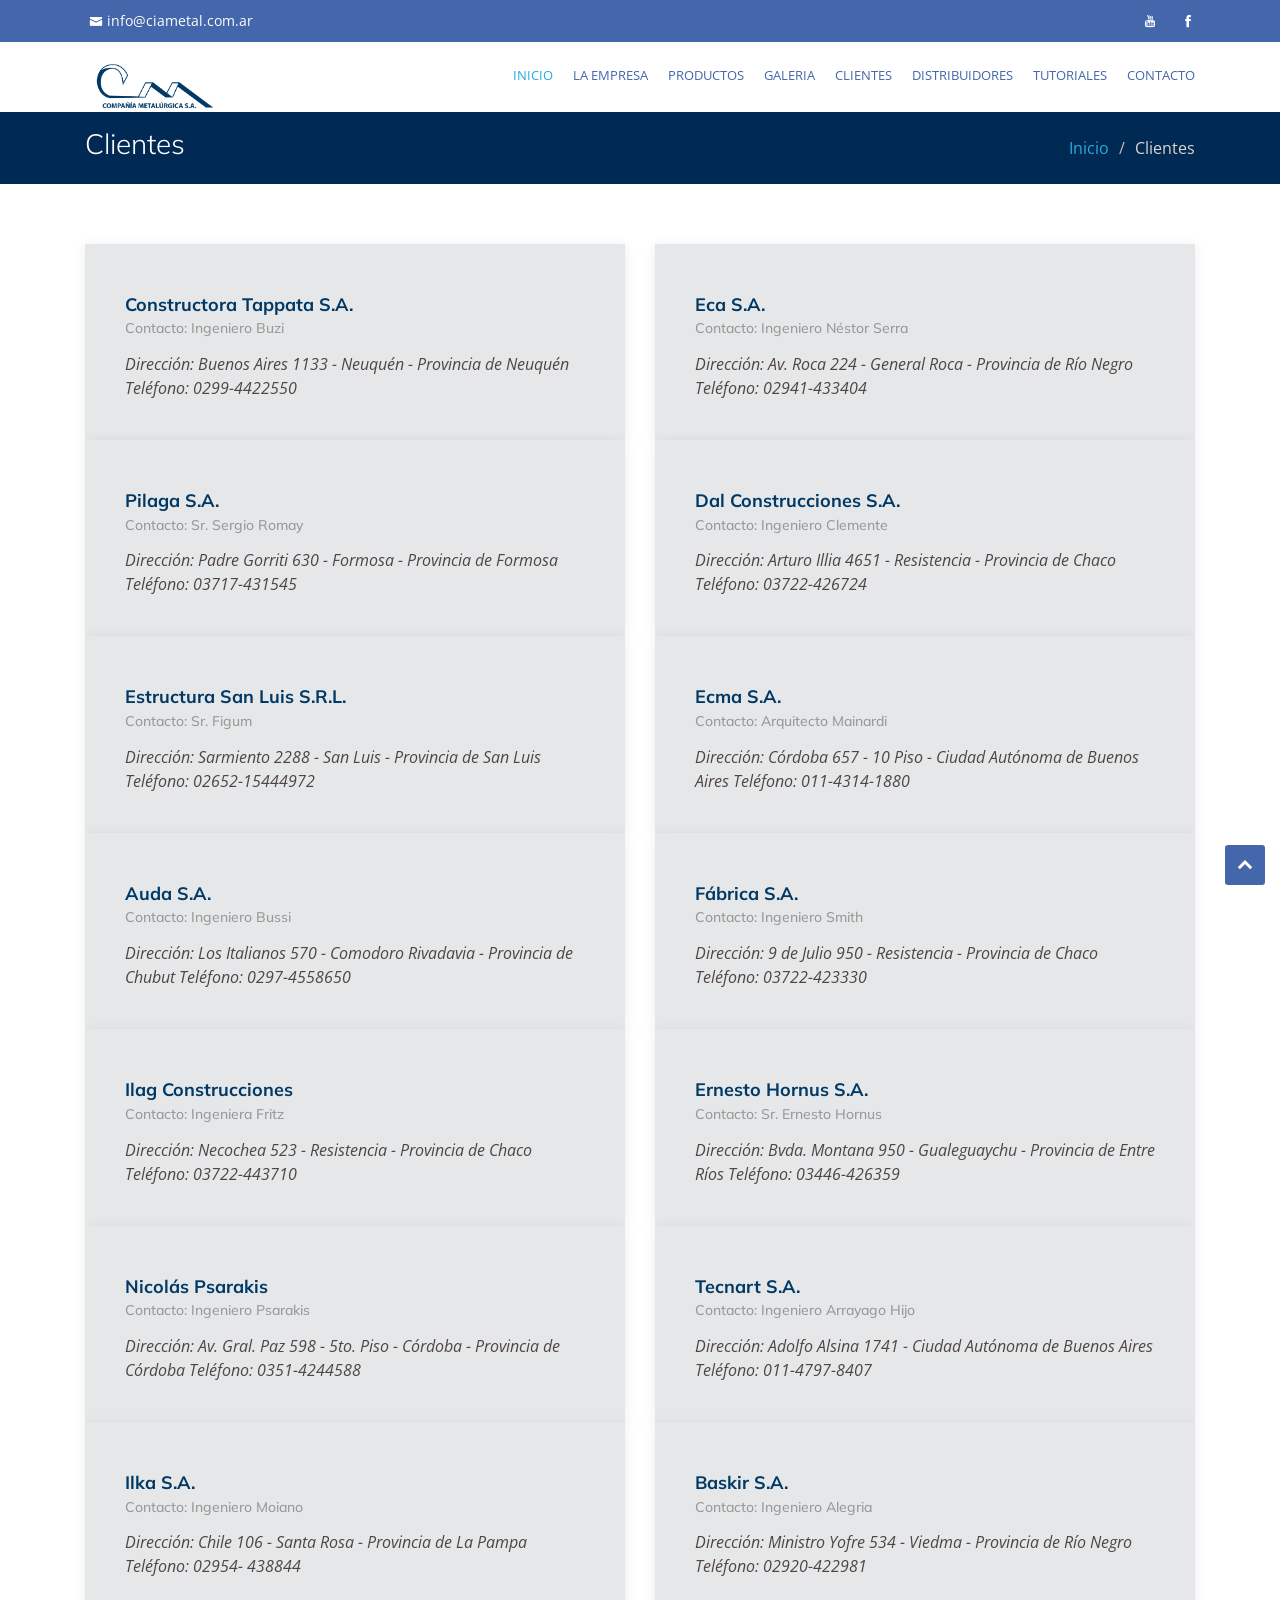
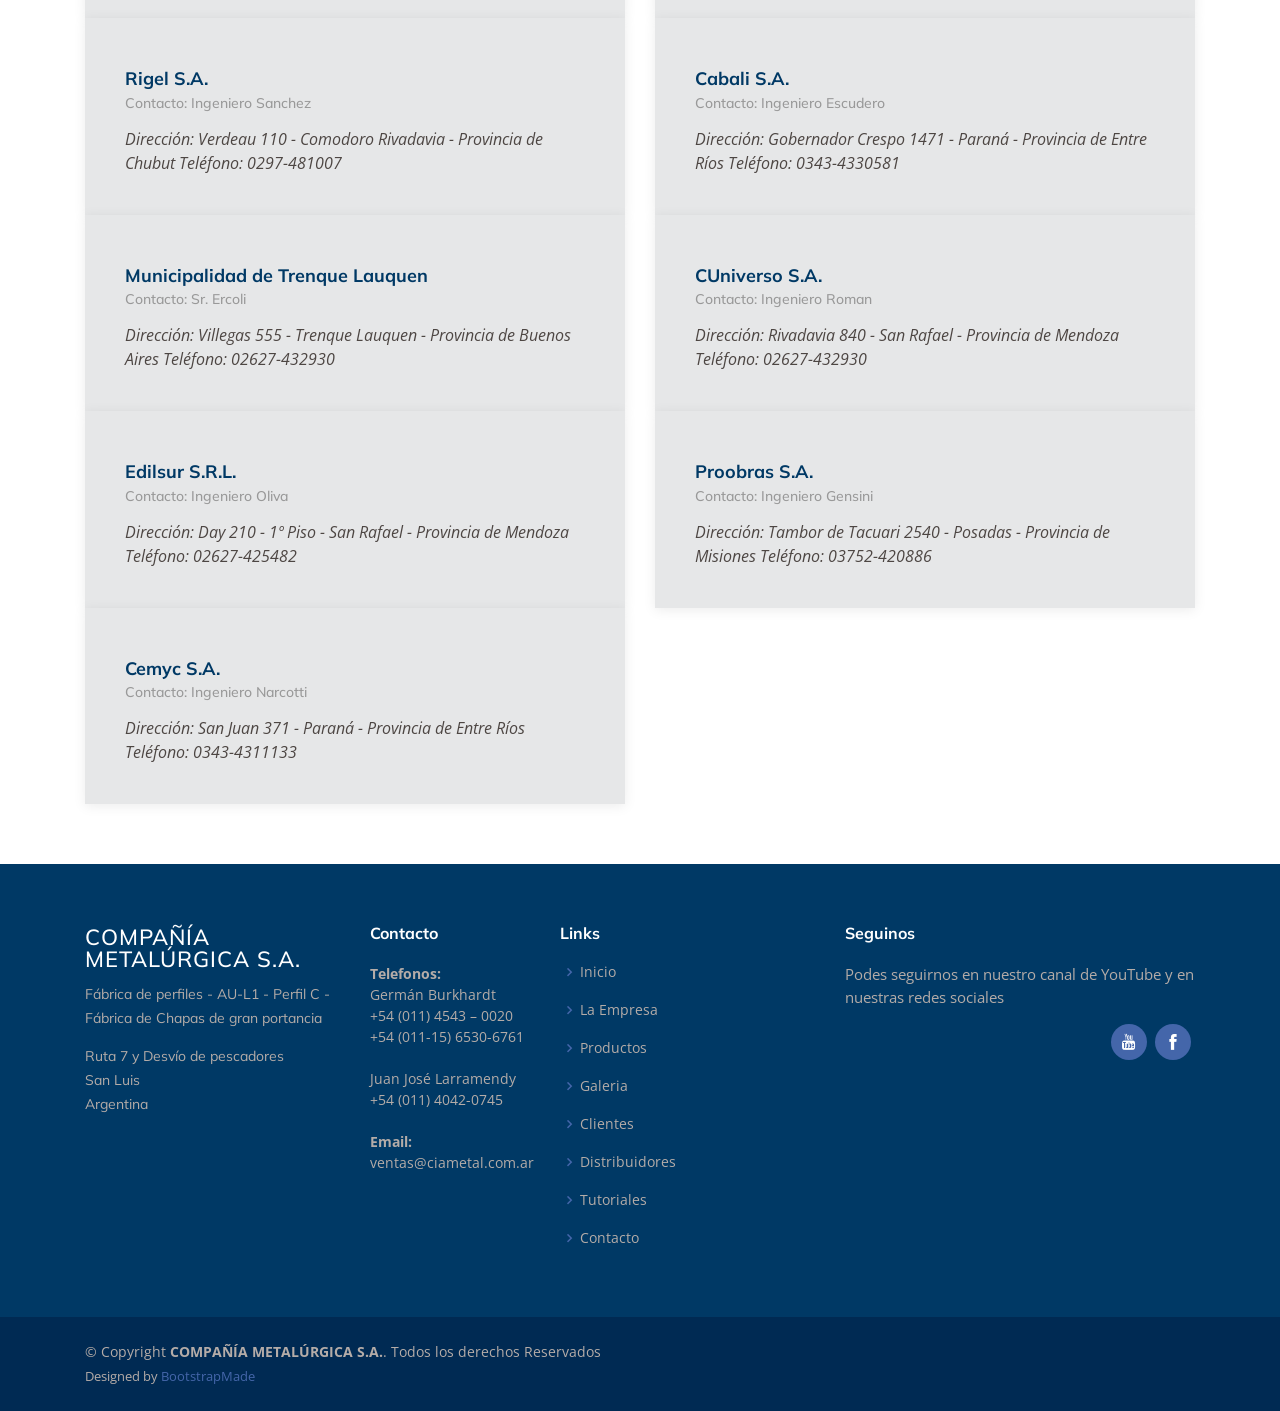
==== commit 76128bd7: "tutoriales" ====
--- a/clientes.html
+++ b/clientes.html
@@ -70,6 +70,7 @@
           <li><a href="galeria.html">Galeria</a></li>
           <li><a href="clientes.html">Clientes</a></li>
           <li><a href="distribuidores.html">Distribuidores</a></li>
+          <li><a href="tutoriales.html">Tutoriales</a></li>
           <li><a href="contacto.html">Contacto</a></li>
 
         </ul>
@@ -358,10 +359,10 @@
           </div>
 
           <div class="col-lg-2 col-md-6 footer-links">
-            <h4>Contacto</h4>
+           <h4>Contacto</h4>
             
               <p>
-              <strong>Telefonos:</strong><br> Germán Burkhardt<br>+54 (011) 4543 – 0020<br><br>
+              <strong>Telefonos:</strong><br> Germán Burkhardt<br>+54 (011) 4543 – 0020<br>+54 (011-15) 6530-6761<br><br>
               Juan José Larramendy +54 (011) 4042-0745<br><br>
               <strong>Email:</strong> ventas@ciametal.com.ar<br>
             </p>
@@ -377,13 +378,19 @@
               <li><i class="bx bx-chevron-right"></i> <a href="galeria.html">Galeria</a></li>
               <li><i class="bx bx-chevron-right"></i> <a href="clientes.html">Clientes</a></li>
               <li><i class="bx bx-chevron-right"></i> <a href="distribuidores.html">Distribuidores</a></li>
+              <li><i class="bx bx-chevron-right"></i> <a href="tutoriales.html">Tutoriales</a></li>
               <li><i class="bx bx-chevron-right"></i> <a href="contacto.html">Contacto</a></li>
             </ul>
           </div>
+
 
           <div class="col-lg-4 col-md-6 footer-newsletter">
             <h4>Seguinos</h4>
             <p>Podes seguirnos en nuestro canal de YouTube y en nuestras redes sociales</p>
+              <div class="social-links text-center text-md-right pt-3 pt-md-0">
+        <a href="https://www.youtube.com/channel/UCcjMZsXqapHqZpVg-65POzA" class="YouTube"><i class="icofont-youtube"></i></a>
+        <a href="https://www.facebook.com/ciametalurgica" class="facebook"><i class="icofont-facebook"></i></a>
+      </div>
         
           </div>
 
@@ -405,10 +412,7 @@
           Designed by <a href="https://bootstrapmade.com/">BootstrapMade</a>
         </div>
       </div>
-      <div class="social-links text-center text-md-right pt-3 pt-md-0">
-        <a href="https://www.youtube.com/channel/UCcjMZsXqapHqZpVg-65POzA" class="YouTube"><i class="icofont-youtube"></i></a>
-        <a href="https://www.facebook.com/ciametalurgica" class="facebook"><i class="icofont-facebook"></i></a>
-      </div>
+      
     </div>
   </footer><!-- End Footer -->
 
--- a/assets/css/style.css
+++ b/assets/css/style.css
@@ -177,7 +177,7 @@
 }
 
 .nav-menu a:hover, .nav-menu .active > a, .nav-menu li:hover > a {
-  color: #b4aca8;
+  color: #27AAE1;
   text-decoration: none;
 }
 
@@ -312,7 +312,7 @@
 }
 
 .mobile-nav a:hover, .mobile-nav .active > a, .mobile-nav li:hover > a {
-  color: #f03c02;
+  color: #27AAe1;
   text-decoration: none;
 }
 
@@ -401,7 +401,7 @@
 }
 
 #hero .carousel-content {
-  background: rgba(28, 23, 21, 0.7);
+  background: #002A53;
   padding: 20px;
   color: #fff;
   -webkit-animation-duration: .5s;
@@ -517,7 +517,7 @@
 }
 
 .section-bg {
-  background-color: #f6f3f2;
+  background-color: #E6E7E8;
 }
 
 .section-title {
@@ -546,7 +546,7 @@
 --------------------------------------------------------------*/
 .breadcrumbs {
   padding: 15px 0;
-  background: #2b2320;
+  background: #002A53;
   min-height: 40px;
 }
 
@@ -566,7 +566,7 @@
 }
 
 .breadcrumbs ol a {
-  color: #fe825a;
+  color: #27AAE1;
 }
 
 .breadcrumbs ol li + li {
@@ -596,7 +596,7 @@
 # Cta
 --------------------------------------------------------------*/
 .cta {
-  background: #f3f1f0;
+  background: #E6E7E8;
   padding: 60px 0;
   color: #574741; /*color letra vendemos */
 }
@@ -662,7 +662,7 @@
   border: 1px solid #ebe6e4;
   height: 200px;
   position: relative;
-  background: #faf9f8;
+  background: #E6E7E8;
 }
 
 .services .icon {
@@ -1041,7 +1041,7 @@
 }
 
 .features .nav-link:hover {
-  color: #f03c02;
+  color: #27AAE1;
 }
 
 .features .nav-link h4 {
@@ -1056,7 +1056,7 @@
 
 .features .nav-link.active {
   box-shadow: 0px 0 15px rgba(0, 0, 0, 0.12);
-  color: #f03c02;
+  color: #27AAE1;
 }
 
 .features .tab-pane.active {
@@ -1233,7 +1233,7 @@
   padding: 40px;
   box-shadow: 0px 2px 12px rgba(0, 0, 0, 0.08);
   position: relative;
-  background: #fff;
+  background: #E6E7e8;
 }
 
 .testimonials .testimonial-item .testimonial-img {
@@ -1248,7 +1248,7 @@
   font-size: 18px;
   font-weight: bold;
   margin: 10px 0 5px 0;
-  color: #111;
+  color: #003965;
 }
 
 .testimonials .testimonial-item h4 {
@@ -1295,7 +1295,7 @@
 
 .contact .info i {
   font-size: 20px;
-  color: #f03c02;
+  color: #27AAE1;
   float: left;
   width: 44px;
   height: 44px;
@@ -1323,7 +1323,7 @@
 }
 
 .contact .info:hover i {
-  background: #f03c02;
+  background: #003965;
   color: #fff;
 }
 
@@ -1399,7 +1399,7 @@
 }
 
 .contact .php-email-form button[type="submit"] {
-  background: #f03c02;
+  background: #27AAe1;
   border: 0;
   padding: 10px 24px;
   color: #fff;
@@ -2020,12 +2020,12 @@
 #footer {
   color: #b4aca8;
   font-size: 14px;
-  background: #14100f;
+  background: #002A53;
 }
 
 #footer .footer-top {
   padding: 60px 0 30px 0;
-  background: black;
+  background: #003965;
 }
 
 #footer .footer-top .footer-contact {
